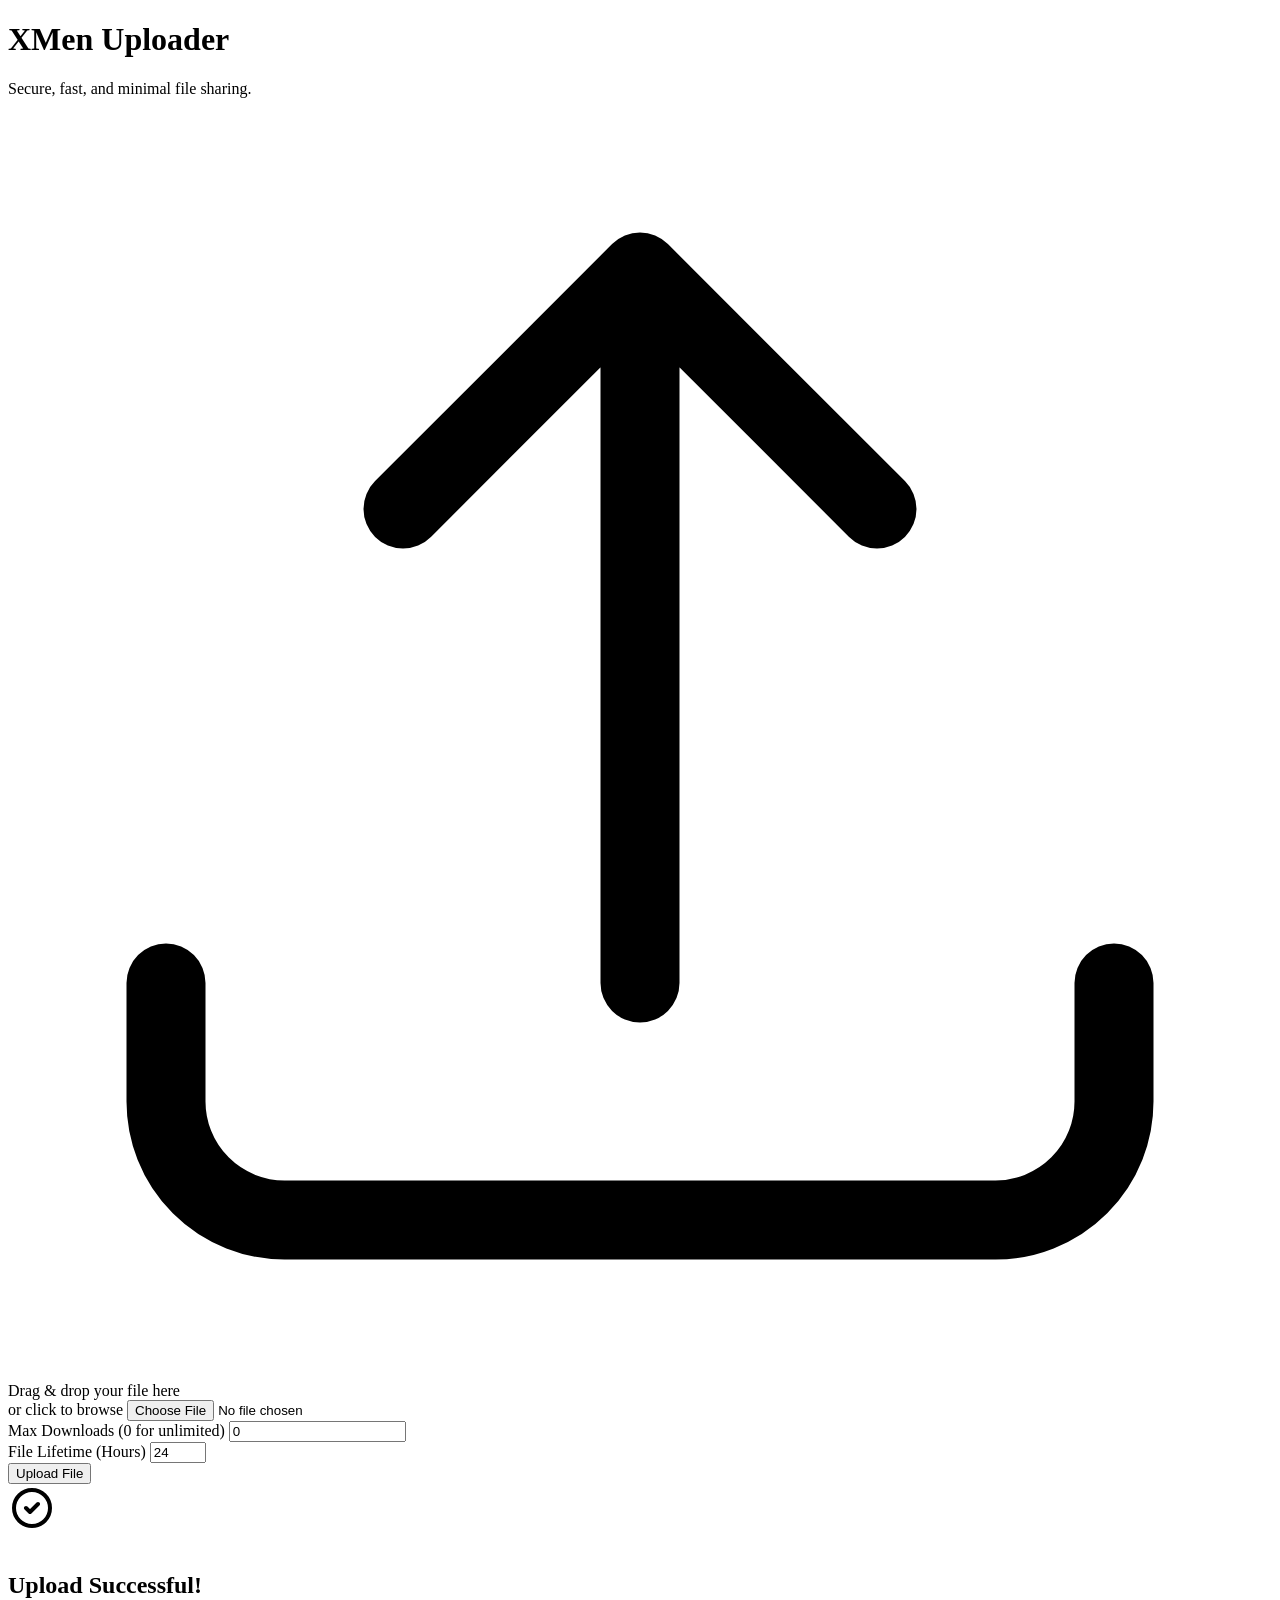
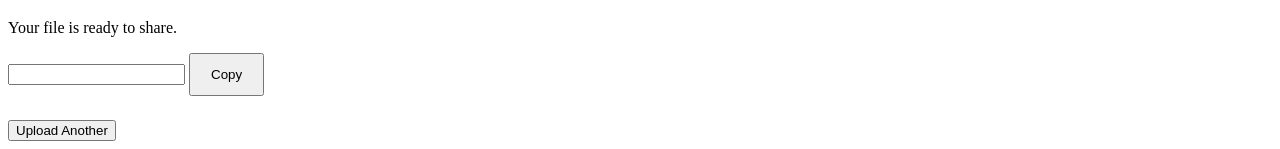
==== static/index.html @ 800649a5 "first commit" ====
<!DOCTYPE html>
<html lang="en">
<head>
    <meta charset="UTF-8">
    <meta name="viewport" content="width=device-width, initial-scale=1.0">
    <title>XMen Uploader</title>
    <link rel="stylesheet" href="/style.css">
</head>
<body>
    <div class="container" id="uploadContainer">
        <h1>XMen Uploader</h1>
        <p class="subtitle">Secure, fast, and minimal file sharing.</p>

        <form id="uploadForm">
            <div class="upload-area" id="dropZone">
                <svg xmlns="http://www.w3.org/2000/svg" fill="none" viewBox="0 0 24 24" stroke="currentColor">
                    <path stroke-linecap="round" stroke-linejoin="round" stroke-width="1.5" d="M3 16.5v2.25A2.25 2.25 0 005.25 21h13.5A2.25 2.25 0 0021 18.75V16.5m-13.5-9L12 3m0 0l4.5 4.5M12 3v13.5" />
                </svg>
                <span id="fileNameDisplay">Drag & drop your file here<br>or click to browse</span>
                <input type="file" id="fileInput" name="file" required>
            </div>

            <div class="form-group">
                <label for="max_downloads">Max Downloads (0 for unlimited)</label>
                <input type="number" id="max_downloads" name="max_downloads" class="form-control" value="0" min="0">
            </div>

            <div class="form-group">
                <label for="lifetime_hours">File Lifetime (Hours)</label>
                <input type="number" id="lifetime_hours" name="lifetime_hours" class="form-control" value="24" min="1" max="168">
            </div>

            <div class="error-message" id="errorMessage"></div>

            <button type="submit" class="btn btn-primary" id="uploadBtn">Upload File</button>

            <div class="progress-container" id="progressContainer">
                <div class="progress-bar">
                    <div class="progress-fill" id="progressFill"></div>
                </div>
            </div>
        </form>

        <div class="success-area" id="successArea">
            <svg xmlns="http://www.w3.org/2000/svg" style="width:48px;height:48px;color:var(--success-color);margin:0 auto 16px;" fill="none" viewBox="0 0 24 24" stroke="currentColor">
                <path stroke-linecap="round" stroke-linejoin="round" stroke-width="2" d="M9 12l2 2 4-4m6 2a9 9 0 11-18 0 9 9 0 0118 0z" />
            </svg>
            <h2>Upload Successful!</h2>
            <p class="subtitle" style="margin-bottom:16px;">Your file is ready to share.</p>
            
            <div class="link-input-group">
                <input type="text" id="shareLink" readonly>
                <button type="button" class="btn btn-secondary" style="width:auto;padding:12px 20px;" id="copyBtn">Copy</button>
            </div>
            
            <button class="btn btn-secondary" style="margin-top:24px;" onclick="location.reload()">Upload Another</button>
        </div>
    </div>

    <script>
        const dropZone = document.getElementById('dropZone');
        const fileInput = document.getElementById('fileInput');
        const fileNameDisplay = document.getElementById('fileNameDisplay');
        const uploadForm = document.getElementById('uploadForm');
        const progressContainer = document.getElementById('progressContainer');
        const progressFill = document.getElementById('progressFill');
        const uploadBtn = document.getElementById('uploadBtn');
        const successArea = document.getElementById('successArea');
        const shareLink = document.getElementById('shareLink');
        const copyBtn = document.getElementById('copyBtn');
        const errorMessage = document.getElementById('errorMessage');

        // Drag and drop handling
        dropZone.addEventListener('click', () => fileInput.click());
        
        dropZone.addEventListener('dragover', (e) => {
            e.preventDefault();
            dropZone.classList.add('dragover');
        });

        dropZone.addEventListener('dragleave', () => {
            dropZone.classList.remove('dragover');
        });

        dropZone.addEventListener('drop', (e) => {
            e.preventDefault();
            dropZone.classList.remove('dragover');
            if (e.dataTransfer.files.length) {
                fileInput.files = e.dataTransfer.files;
                updateFileName();
            }
        });

        fileInput.addEventListener('change', updateFileName);

        function updateFileName() {
            if (fileInput.files.length > 0) {
                fileNameDisplay.innerHTML = `<strong>${fileInput.files[0].name}</strong>`;
            }
        }

        uploadForm.addEventListener('submit', (e) => {
            e.preventDefault();
            if (fileInput.files.length === 0) return;

            errorMessage.style.display = 'none';
            uploadBtn.style.display = 'none';
            progressContainer.style.display = 'block';

            const formData = new FormData(uploadForm);
            const xhr = new XMLHttpRequest();

            xhr.open('POST', '/api/upload', true);

            xhr.upload.onprogress = (e) => {
                if (e.lengthComputable) {
                    const percentComplete = (e.loaded / e.total) * 100;
                    progressFill.style.width = percentComplete + '%';
                }
            };

            xhr.onload = function() {
                if (xhr.status === 200) {
                    const res = JSON.parse(xhr.responseText);
                    if (res.success) {
                        uploadForm.style.display = 'none';
                        successArea.style.display = 'block';
                        shareLink.value = window.location.origin + '/f/' + res.file.id;
                    } else {
                        showError(res.message);
                    }
                } else {
                    try {
                        const res = JSON.parse(xhr.responseText);
                        showError(res.message || "Upload failed.");
                    } catch(e) {
                        showError("Upload failed due to an error.");
                    }
                }
            };

            xhr.onerror = function() {
                showError("Network error occurred.");
            };

            xhr.send(formData);
        });

        function showError(msg) {
            errorMessage.textContent = msg;
            errorMessage.style.display = 'block';
            uploadBtn.style.display = 'inline-block';
            progressContainer.style.display = 'none';
            progressFill.style.width = '0%';
        }

        copyBtn.addEventListener('click', () => {
            shareLink.select();
            document.execCommand('copy');
            copyBtn.textContent = 'Copied!';
            setTimeout(() => {
                copyBtn.textContent = 'Copy';
            }, 2000);
        });
    </script>
</body>
</html>
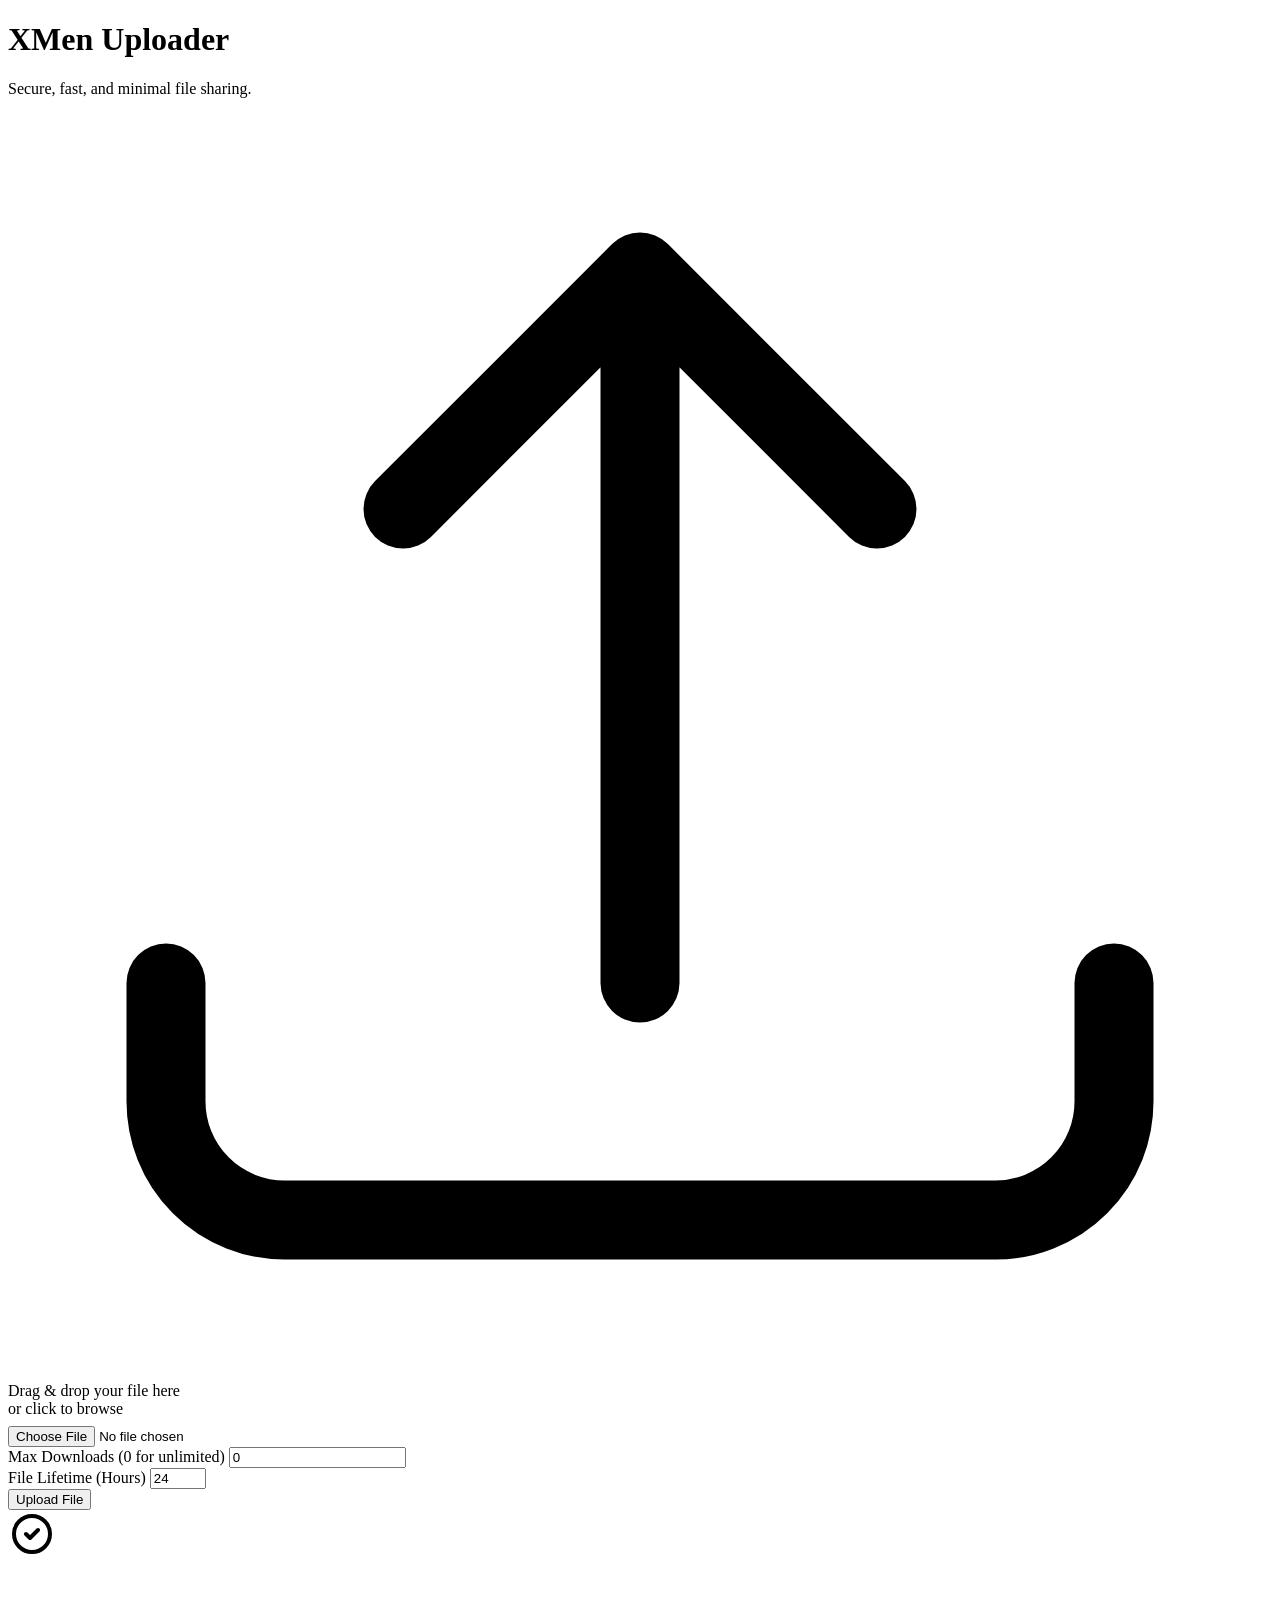
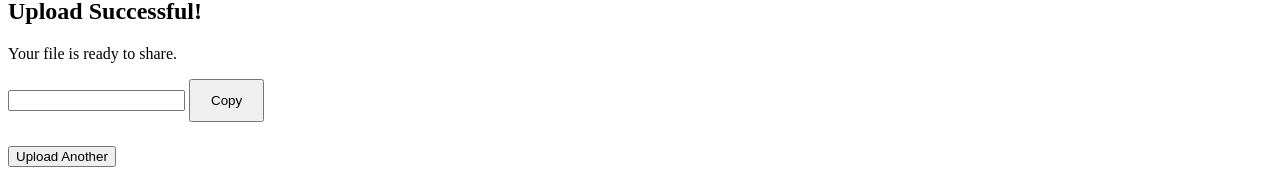
==== commit 7c34722b: "add linux build" ====
--- a/static/index.html
+++ b/static/index.html
@@ -9,7 +9,7 @@
 <body>
     <div class="container" id="uploadContainer">
         <h1>XMen Uploader</h1>
-        <p class="subtitle">Secure, fast, and minimal file sharing.</p>
+        <p class="subtitle" id="mainSubtitle">Secure, fast, and minimal file sharing.</p>
 
         <form id="uploadForm">
             <div class="upload-area" id="dropZone">
@@ -17,6 +17,7 @@
                     <path stroke-linecap="round" stroke-linejoin="round" stroke-width="1.5" d="M3 16.5v2.25A2.25 2.25 0 005.25 21h13.5A2.25 2.25 0 0021 18.75V16.5m-13.5-9L12 3m0 0l4.5 4.5M12 3v13.5" />
                 </svg>
                 <span id="fileNameDisplay">Drag & drop your file here<br>or click to browse</span>
+                <div id="maxSizeDisplay" style="font-size: 12px; color: var(--text-secondary); margin-top: 8px;"></div>
                 <input type="file" id="fileInput" name="file" required>
             </div>
 
@@ -69,6 +70,16 @@
         const shareLink = document.getElementById('shareLink');
         const copyBtn = document.getElementById('copyBtn');
         const errorMessage = document.getElementById('errorMessage');
+        const maxSizeDisplay = document.getElementById('maxSizeDisplay');
+
+        // Fetch Config
+        fetch('/api/config')
+            .then(res => res.json())
+            .then(data => {
+                const maxSizeMB = Math.floor(data.max_upload_size_bytes / (1024 * 1024));
+                maxSizeDisplay.textContent = `Max size: ${maxSizeMB} MB`;
+            })
+            .catch(err => console.error(err));
 
         // Drag and drop handling
         dropZone.addEventListener('click', () => fileInput.click());
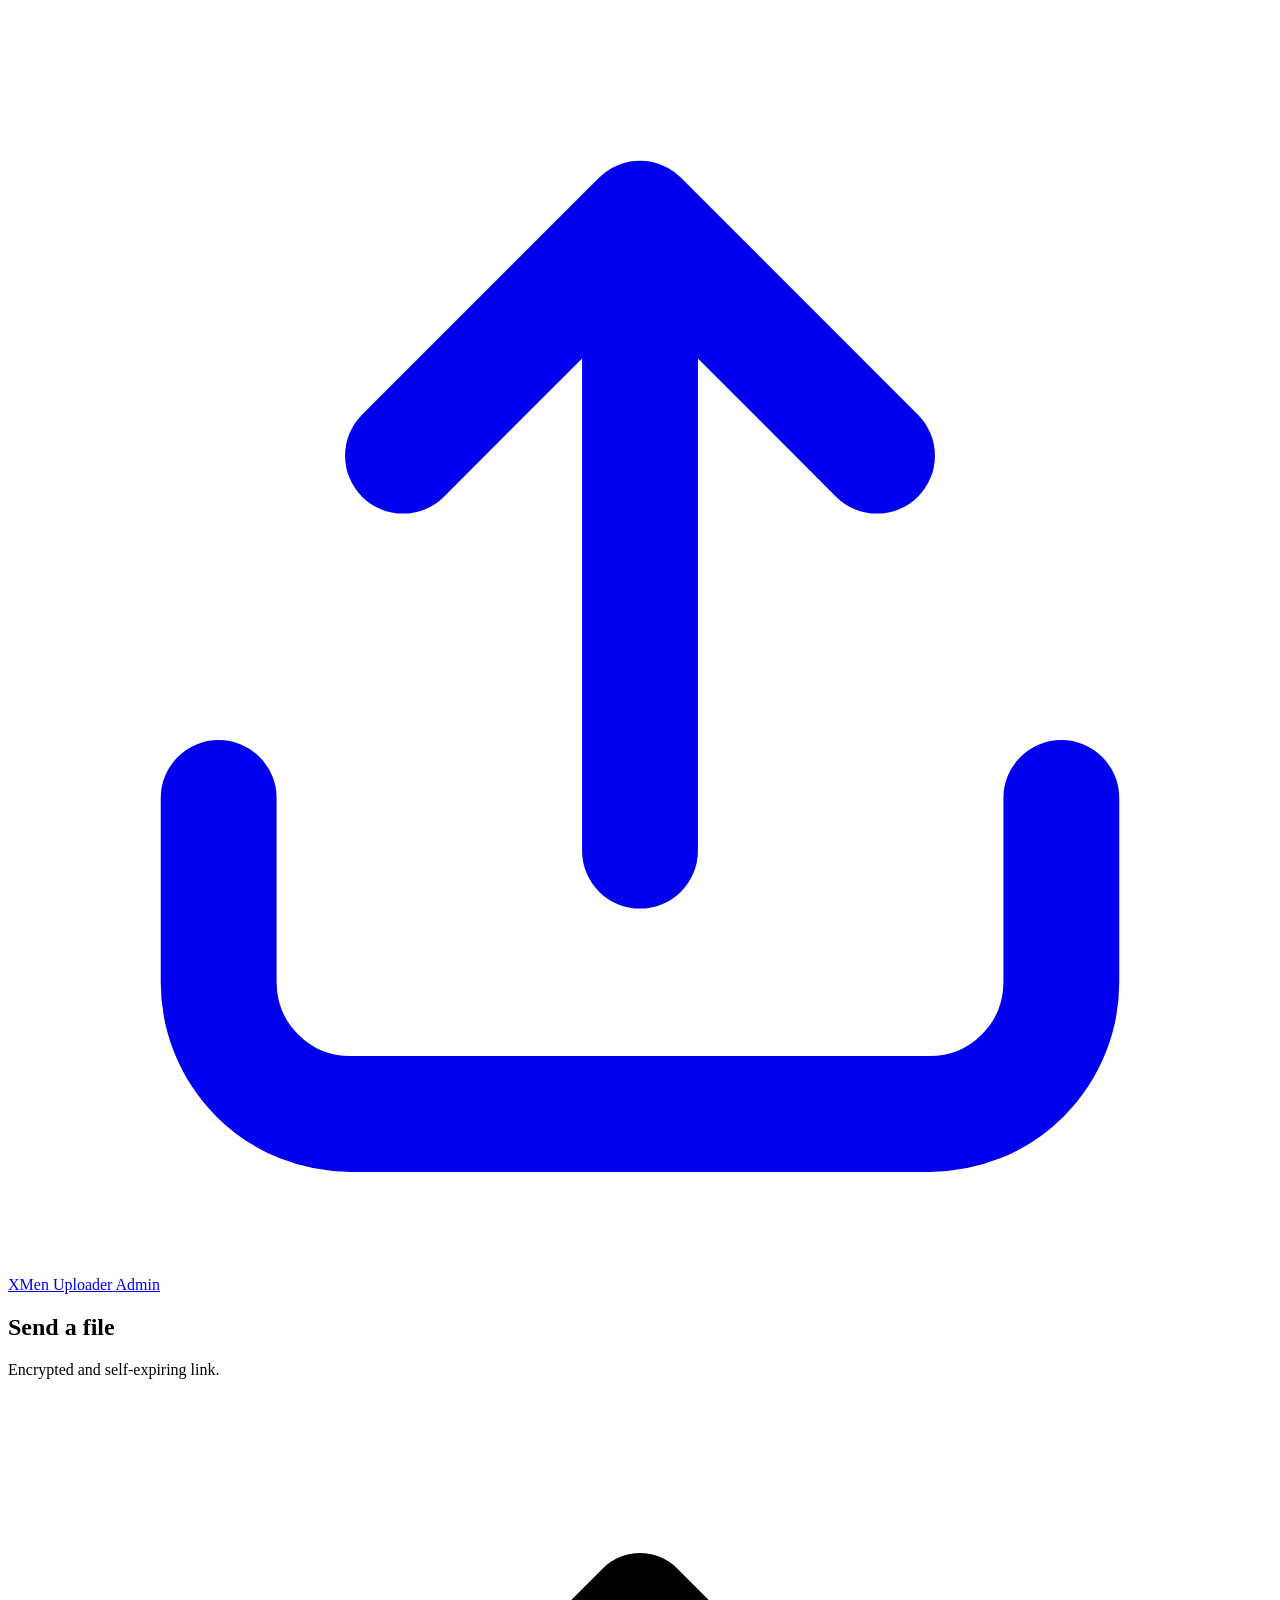
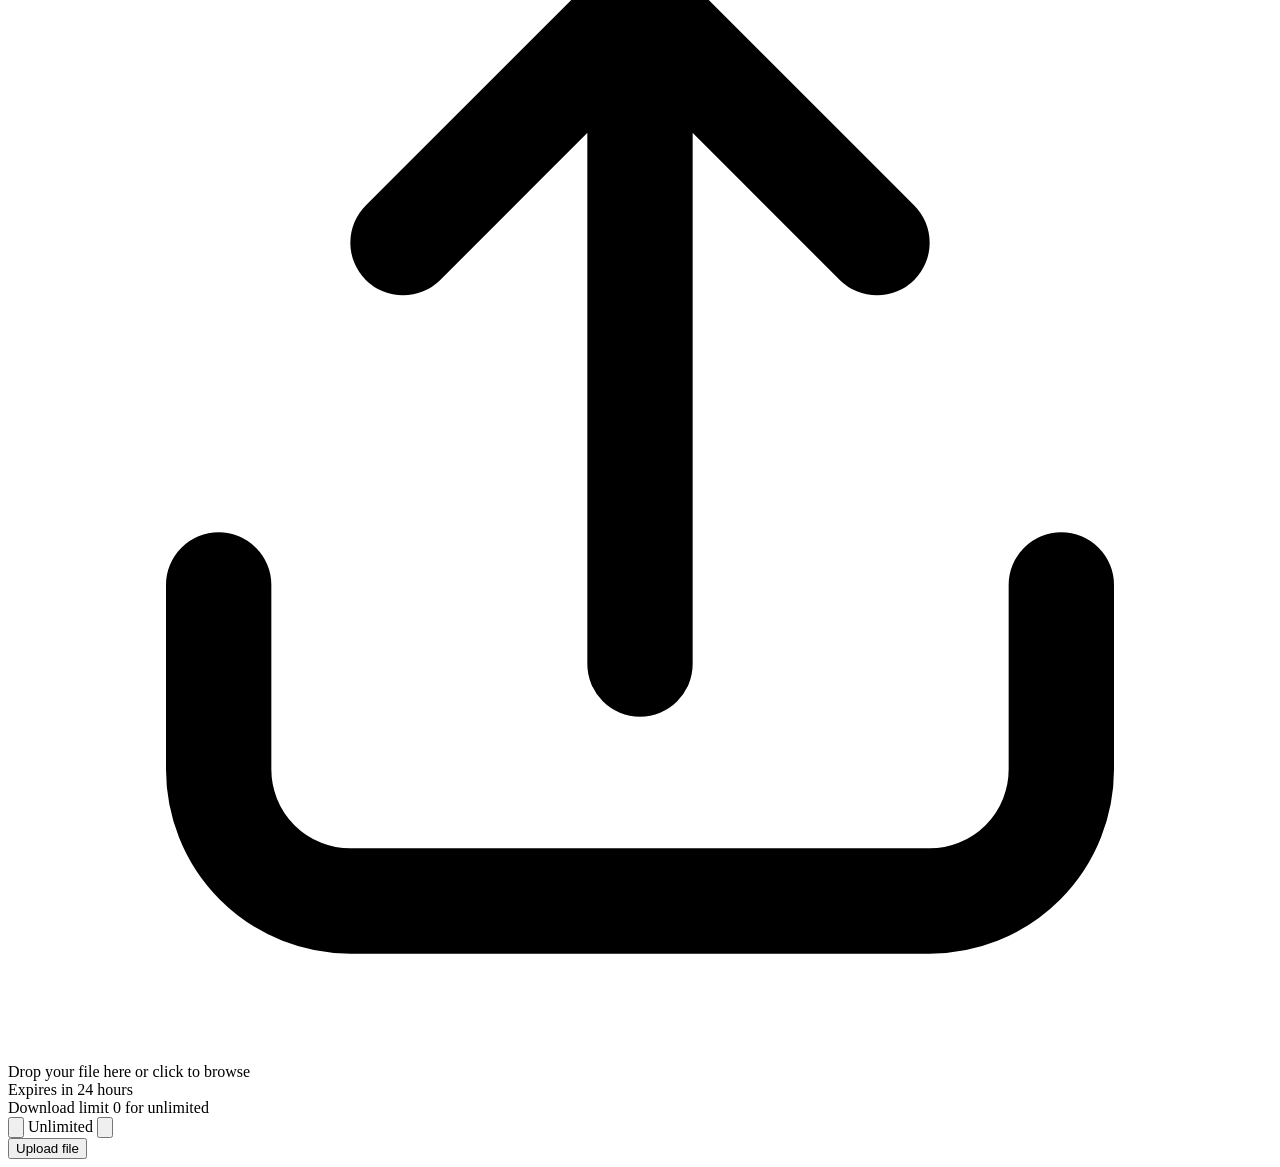
==== commit e78c7495: "Refactor frontend to authentic Apple liquid glass UI" ====
--- a/static/index.html
+++ b/static/index.html
@@ -2,177 +2,425 @@
 <html lang="en">
 <head>
     <meta charset="UTF-8">
-    <meta name="viewport" content="width=device-width, initial-scale=1.0">
+    <meta name="viewport" content="width=device-width, initial-scale=1.0, viewport-fit=cover">
+    <meta name="color-scheme" content="light dark">
+    <meta name="theme-color" content="#eceef3" media="(prefers-color-scheme: light)">
+    <meta name="theme-color" content="#0b0c10" media="(prefers-color-scheme: dark)">
     <title>XMen Uploader</title>
+    <link rel="icon" href="data:image/svg+xml,%3Csvg xmlns='http://www.w3.org/2000/svg' viewBox='0 0 32 32'%3E%3Crect width='32' height='32' rx='9' fill='%230071e3'/%3E%3Cpath d='M16 8v12m0 0 5-5m-5 5-5-5M10 24h12' stroke='white' stroke-width='2.4' stroke-linecap='round' stroke-linejoin='round' fill='none'/%3E%3C/svg%3E">
     <link rel="stylesheet" href="/style.css">
 </head>
 <body>
-    <div class="container" id="uploadContainer">
-        <h1>XMen Uploader</h1>
-        <p class="subtitle" id="mainSubtitle">Secure, fast, and minimal file sharing.</p>
-
-        <form id="uploadForm">
-            <div class="upload-area" id="dropZone">
-                <svg xmlns="http://www.w3.org/2000/svg" fill="none" viewBox="0 0 24 24" stroke="currentColor">
-                    <path stroke-linecap="round" stroke-linejoin="round" stroke-width="1.5" d="M3 16.5v2.25A2.25 2.25 0 005.25 21h13.5A2.25 2.25 0 0021 18.75V16.5m-13.5-9L12 3m0 0l4.5 4.5M12 3v13.5" />
-                </svg>
-                <span id="fileNameDisplay">Drag & drop your file here<br>or click to browse</span>
-                <div id="maxSizeDisplay" style="font-size: 12px; color: var(--text-secondary); margin-top: 8px;"></div>
-                <input type="file" id="fileInput" name="file" required>
-            </div>
-
-            <div class="form-group">
-                <label for="max_downloads">Max Downloads (0 for unlimited)</label>
-                <input type="number" id="max_downloads" name="max_downloads" class="form-control" value="0" min="0">
-            </div>
-
-            <div class="form-group">
-                <label for="lifetime_hours">File Lifetime (Hours)</label>
-                <input type="number" id="lifetime_hours" name="lifetime_hours" class="form-control" value="24" min="1" max="168">
-            </div>
-
-            <div class="error-message" id="errorMessage"></div>
-
-            <button type="submit" class="btn btn-primary" id="uploadBtn">Upload File</button>
-
-            <div class="progress-container" id="progressContainer">
+    <main class="stage">
+        <header class="topbar">
+            <a href="/" class="brand">
+                <span class="brand-icon">
+                    <svg viewBox="0 0 24 24" fill="none" stroke="currentColor" stroke-width="2.2" stroke-linecap="round" stroke-linejoin="round">
+                        <path d="M12 16V4m0 0 4.5 4.5M12 4 7.5 8.5"/>
+                        <path d="M4 15v3.5A2.5 2.5 0 0 0 6.5 21h11a2.5 2.5 0 0 0 2.5-2.5V15"/>
+                    </svg>
+                </span>
+                <span class="brand-title">XMen Uploader</span>
+            </a>
+            <a href="/admin" class="nav-link">Admin</a>
+        </header>
+
+        <section class="card" id="uploadCard">
+            <div class="card-header">
+                <h1 class="card-title">Send a file</h1>
+                <p class="card-subtitle">Encrypted and self-expiring link.</p>
+            </div>
+
+            <div class="dropzone" id="dropzone" role="button" tabindex="0" aria-label="Choose a file or drop one here">
+                <div class="dropzone-icon">
+                    <svg viewBox="0 0 24 24" fill="none" stroke="currentColor" stroke-width="2" stroke-linecap="round" stroke-linejoin="round">
+                        <path d="M12 16.5V4m0 0 4.5 4.5M12 4 7.5 8.5"/>
+                        <path d="M4 15v3.5A2.5 2.5 0 0 0 6.5 21h11a2.5 2.5 0 0 0 2.5-2.5V15"/>
+                    </svg>
+                </div>
+                <span class="dropzone-title">Drop your file here</span>
+                <span class="dropzone-hint" id="dropzoneHint">or click to browse</span>
+            </div>
+
+            <div class="file-pill" id="filePill" hidden>
+                <div class="file-icon" id="fileExt">FILE</div>
+                <div class="file-meta">
+                    <span class="file-name" id="fileName"></span>
+                    <span class="file-size" id="fileSize"></span>
+                </div>
+                <button type="button" class="btn-icon" id="clearFileBtn" aria-label="Remove selected file">
+                    <svg viewBox="0 0 24 24" fill="none" stroke="currentColor" stroke-width="2.4" stroke-linecap="round">
+                        <path d="M6 6l12 12M18 6 6 18"/>
+                    </svg>
+                </button>
+            </div>
+
+            <div class="options-group">
+                <div class="option-row">
+                    <div class="option-label-bar">
+                        <span class="option-label">Expires in</span>
+                        <span class="option-subtext" id="expirySubtext">24 hours</span>
+                    </div>
+                    <div class="segmented" id="expirySegmented" role="group" aria-label="Expiration duration"></div>
+                </div>
+
+                <div class="option-row">
+                    <div class="option-label-bar">
+                        <span class="option-label">Download limit</span>
+                        <span class="option-subtext">0 for unlimited</span>
+                    </div>
+                    <div class="stepper" role="group" aria-label="Download limit">
+                        <button type="button" id="dlDown" aria-label="Decrease downloads">
+                            <svg viewBox="0 0 24 24" fill="none" stroke="currentColor" stroke-width="2.4" stroke-linecap="round"><path d="M5 12h14"/></svg>
+                        </button>
+                        <span class="stepper-value" id="dlValue">Unlimited</span>
+                        <button type="button" id="dlUp" aria-label="Increase downloads">
+                            <svg viewBox="0 0 24 24" fill="none" stroke="currentColor" stroke-width="2.4" stroke-linecap="round"><path d="M12 5v14M5 12h14"/></svg>
+                        </button>
+                    </div>
+                </div>
+            </div>
+
+            <div class="progress-container" id="progressWrap" hidden>
                 <div class="progress-bar">
                     <div class="progress-fill" id="progressFill"></div>
                 </div>
-            </div>
-        </form>
-
-        <div class="success-area" id="successArea">
-            <svg xmlns="http://www.w3.org/2000/svg" style="width:48px;height:48px;color:var(--success-color);margin:0 auto 16px;" fill="none" viewBox="0 0 24 24" stroke="currentColor">
-                <path stroke-linecap="round" stroke-linejoin="round" stroke-width="2" d="M9 12l2 2 4-4m6 2a9 9 0 11-18 0 9 9 0 0118 0z" />
-            </svg>
-            <h2>Upload Successful!</h2>
-            <p class="subtitle" style="margin-bottom:16px;">Your file is ready to share.</p>
-            
-            <div class="link-input-group">
-                <input type="text" id="shareLink" readonly>
-                <button type="button" class="btn btn-secondary" style="width:auto;padding:12px 20px;" id="copyBtn">Copy</button>
-            </div>
-            
-            <button class="btn btn-secondary" style="margin-top:24px;" onclick="location.reload()">Upload Another</button>
-        </div>
-    </div>
-
+                <div class="progress-info">
+                    <span id="progressLabel">Uploading…</span>
+                    <span id="progressPct">0%</span>
+                </div>
+            </div>
+
+            <div id="noticeWrap"></div>
+
+            <button type="button" class="btn btn-primary" id="uploadBtn">Upload file</button>
+        </section>
+
+        <section class="card" id="successCard" hidden>
+            <div class="card-header">
+                <h1 class="card-title">Link is ready</h1>
+                <p class="card-subtitle" id="successSubtitle">Anyone with this link can download the file.</p>
+            </div>
+
+            <div class="share-row">
+                <input type="text" class="share-input" id="shareUrl" readonly>
+                <button type="button" class="btn btn-primary" id="copyShareBtn" style="width: auto; padding: 10px 18px;">Copy</button>
+            </div>
+
+            <div class="info-grid">
+                <div class="info-row">
+                    <span class="info-label">File</span>
+                    <span class="info-value" id="successFileName"></span>
+                </div>
+                <div class="info-row">
+                    <span class="info-label">Expires</span>
+                    <span class="info-value" id="successExpires"></span>
+                </div>
+                <div class="info-row">
+                    <span class="info-label">Downloads</span>
+                    <span class="info-value" id="successDownloads"></span>
+                </div>
+            </div>
+
+            <div style="display: flex; gap: 10px;">
+                <a href="#" target="_blank" rel="noopener" class="btn btn-secondary" id="previewBtn">Open page</a>
+                <button type="button" class="btn btn-primary" id="sendAnotherBtn">Send another</button>
+            </div>
+        </section>
+    </main>
+
+    <input type="file" id="fileInput" hidden>
+    <div class="toasts" id="toasts"></div>
+
+    <script src="/app.js"></script>
     <script>
-        const dropZone = document.getElementById('dropZone');
+    (() => {
+        'use strict';
+
+        const { fmtBytes, plural, toast, copyText, ICON_WARN } = window.App;
+
+        const uploadCard = document.getElementById('uploadCard');
+        const successCard = document.getElementById('successCard');
+        const dropzone = document.getElementById('dropzone');
+        const dropzoneHint = document.getElementById('dropzoneHint');
         const fileInput = document.getElementById('fileInput');
-        const fileNameDisplay = document.getElementById('fileNameDisplay');
-        const uploadForm = document.getElementById('uploadForm');
-        const progressContainer = document.getElementById('progressContainer');
+        const filePill = document.getElementById('filePill');
+        const fileExt = document.getElementById('fileExt');
+        const fileName = document.getElementById('fileName');
+        const fileSize = document.getElementById('fileSize');
+        const clearFileBtn = document.getElementById('clearFileBtn');
+
+        const expirySegmented = document.getElementById('expirySegmented');
+        const expirySubtext = document.getElementById('expirySubtext');
+        const dlDown = document.getElementById('dlDown');
+        const dlUp = document.getElementById('dlUp');
+        const dlValue = document.getElementById('dlValue');
+
+        const progressWrap = document.getElementById('progressWrap');
         const progressFill = document.getElementById('progressFill');
+        const progressLabel = document.getElementById('progressLabel');
+        const progressPct = document.getElementById('progressPct');
+        const noticeWrap = document.getElementById('noticeWrap');
         const uploadBtn = document.getElementById('uploadBtn');
-        const successArea = document.getElementById('successArea');
-        const shareLink = document.getElementById('shareLink');
-        const copyBtn = document.getElementById('copyBtn');
-        const errorMessage = document.getElementById('errorMessage');
-        const maxSizeDisplay = document.getElementById('maxSizeDisplay');
-
-        // Fetch Config
-        fetch('/api/config')
-            .then(res => res.json())
-            .then(data => {
-                const maxSizeMB = Math.floor(data.max_upload_size_bytes / (1024 * 1024));
-                maxSizeDisplay.textContent = `Max size: ${maxSizeMB} MB`;
-            })
-            .catch(err => console.error(err));
-
-        // Drag and drop handling
-        dropZone.addEventListener('click', () => fileInput.click());
-        
-        dropZone.addEventListener('dragover', (e) => {
-            e.preventDefault();
-            dropZone.classList.add('dragover');
-        });
-
-        dropZone.addEventListener('dragleave', () => {
-            dropZone.classList.remove('dragover');
-        });
-
-        dropZone.addEventListener('drop', (e) => {
-            e.preventDefault();
-            dropZone.classList.remove('dragover');
-            if (e.dataTransfer.files.length) {
-                fileInput.files = e.dataTransfer.files;
-                updateFileName();
-            }
-        });
-
-        fileInput.addEventListener('change', updateFileName);
-
-        function updateFileName() {
-            if (fileInput.files.length > 0) {
-                fileNameDisplay.innerHTML = `<strong>${fileInput.files[0].name}</strong>`;
-            }
-        }
-
-        uploadForm.addEventListener('submit', (e) => {
-            e.preventDefault();
-            if (fileInput.files.length === 0) return;
-
-            errorMessage.style.display = 'none';
-            uploadBtn.style.display = 'none';
-            progressContainer.style.display = 'block';
-
-            const formData = new FormData(uploadForm);
+
+        const shareUrl = document.getElementById('shareUrl');
+        const copyShareBtn = document.getElementById('copyShareBtn');
+        const successFileName = document.getElementById('successFileName');
+        const successExpires = document.getElementById('successExpires');
+        const successDownloads = document.getElementById('successDownloads');
+        const previewBtn = document.getElementById('previewBtn');
+        const sendAnotherBtn = document.getElementById('sendAnotherBtn');
+
+        let selectedFile = null;
+        let selectedHours = 24;
+        let selectedDownloads = 0;
+        let maxUploadSizeBytes = Infinity;
+        let maxLifetimeHours = 168;
+        let isUploading = false;
+
+        const PRESETS = [
+            { h: 1, label: '1h' },
+            { h: 6, label: '6h' },
+            { h: 24, label: '1d' },
+            { h: 168, label: '7d' }
+        ];
+
+        function showNotice(msg, isSuccess = false) {
+            noticeWrap.innerHTML = '';
+            if (!msg) return;
+            const el = document.createElement('div');
+            el.className = 'notice' + (isSuccess ? ' notice-success' : '');
+            el.innerHTML = (isSuccess ? window.App.ICON_OK : ICON_WARN) + '<span></span>';
+            el.querySelector('span').textContent = msg;
+            noticeWrap.appendChild(el);
+        }
+
+        function formatHours(h) {
+            if (h < 24) return h === 1 ? '1 hour' : `${h} hours`;
+            const d = h / 24;
+            return d === 1 ? '1 day' : `${d} days`;
+        }
+
+        function renderChips() {
+            expirySegmented.innerHTML = '';
+            const valid = PRESETS.filter(p => p.h <= maxLifetimeHours);
+            if (!valid.length) valid.push({ h: maxLifetimeHours, label: `${maxLifetimeHours}h` });
+            valid.forEach(p => {
+                const btn = document.createElement('button');
+                btn.type = 'button';
+                btn.textContent = p.label;
+                btn.setAttribute('aria-pressed', String(p.h === selectedHours));
+                btn.addEventListener('click', () => {
+                    selectedHours = p.h;
+                    expirySubtext.textContent = formatHours(selectedHours);
+                    renderChips();
+                });
+                expirySegmented.appendChild(btn);
+            });
+            expirySubtext.textContent = formatHours(selectedHours);
+        }
+
+        function updateDlUI() {
+            dlValue.textContent = selectedDownloads === 0 ? 'Unlimited' : String(selectedDownloads);
+            dlDown.disabled = selectedDownloads <= 0;
+            dlUp.disabled = selectedDownloads >= 100;
+        }
+
+        dlDown.addEventListener('click', () => {
+            selectedDownloads = Math.max(0, selectedDownloads - (selectedDownloads > 10 ? 5 : 1));
+            updateDlUI();
+        });
+
+        dlUp.addEventListener('click', () => {
+            selectedDownloads = Math.min(100, selectedDownloads + (selectedDownloads >= 10 ? 5 : 1));
+            updateDlUI();
+        });
+
+        function handleFile(f) {
+            if (!f) return;
+            if (f.size === 0) return showNotice('The selected file is empty.');
+            if (Number.isFinite(maxUploadSizeBytes) && f.size > maxUploadSizeBytes) {
+                return showNotice(`File is ${fmtBytes(f.size)}. Server limit is ${fmtBytes(maxUploadSizeBytes)}.`);
+            }
+            showNotice('');
+            selectedFile = f;
+            fileName.textContent = f.name;
+            fileSize.textContent = fmtBytes(f.size);
+            const extMatch = /\.([a-zA-Z0-9]{1,6})$/.exec(f.name);
+            fileExt.textContent = extMatch ? extMatch[1].toUpperCase() : 'FILE';
+            dropzone.hidden = true;
+            filePill.hidden = false;
+        }
+
+        function clearFile() {
+            selectedFile = null;
+            fileInput.value = '';
+            dropzone.hidden = false;
+            filePill.hidden = true;
+            showNotice('');
+        }
+
+        dropzone.addEventListener('click', () => { if (!isUploading) fileInput.click(); });
+        dropzone.addEventListener('keydown', (e) => {
+            if ((e.key === 'Enter' || e.key === ' ') && !isUploading) {
+                e.preventDefault();
+                fileInput.click();
+            }
+        });
+
+        ['dragenter', 'dragover'].forEach(evt => {
+            dropzone.addEventListener(evt, (e) => {
+                e.preventDefault();
+                dropzone.classList.add('is-active');
+            });
+        });
+
+        ['dragleave', 'drop'].forEach(evt => {
+            dropzone.addEventListener(evt, (e) => {
+                e.preventDefault();
+                dropzone.classList.remove('is-active');
+            });
+        });
+
+        dropzone.addEventListener('drop', (e) => {
+            const dt = e.dataTransfer;
+            if (dt && dt.files && dt.files.length) {
+                handleFile(dt.files[0]);
+            }
+        });
+
+        fileInput.addEventListener('change', () => {
+            if (fileInput.files && fileInput.files.length) {
+                handleFile(fileInput.files[0]);
+            }
+        });
+
+        clearFileBtn.addEventListener('click', clearFile);
+
+        uploadBtn.addEventListener('click', () => {
+            if (isUploading) return;
+            if (!selectedFile) {
+                return showNotice('Please choose a file to upload first.');
+            }
+
+            isUploading = true;
+            uploadBtn.disabled = true;
+            uploadBtn.textContent = 'Uploading…';
+            showNotice('');
+            progressWrap.hidden = false;
+            progressFill.style.width = '0%';
+            progressPct.textContent = '0%';
+            progressLabel.textContent = `Uploading ${selectedFile.name}`;
+
+            const formData = new FormData();
+            formData.append('file', selectedFile);
+            formData.append('max_downloads', String(selectedDownloads));
+            formData.append('lifetime_hours', String(selectedHours));
+
             const xhr = new XMLHttpRequest();
-
             xhr.open('POST', '/api/upload', true);
 
-            xhr.upload.onprogress = (e) => {
-                if (e.lengthComputable) {
-                    const percentComplete = (e.loaded / e.total) * 100;
-                    progressFill.style.width = percentComplete + '%';
-                }
-            };
-
-            xhr.onload = function() {
-                if (xhr.status === 200) {
-                    const res = JSON.parse(xhr.responseText);
-                    if (res.success) {
-                        uploadForm.style.display = 'none';
-                        successArea.style.display = 'block';
-                        shareLink.value = window.location.origin + '/f/' + res.file.id;
-                    } else {
-                        showError(res.message);
+            xhr.upload.addEventListener('progress', (e) => {
+                if (!e.lengthComputable) return;
+                const pct = Math.min((e.loaded / e.total) * 100, 100);
+                progressFill.style.width = `${pct}%`;
+                progressPct.textContent = `${Math.floor(pct)}%`;
+                progressLabel.textContent = `${fmtBytes(e.loaded)} of ${fmtBytes(e.total)}`;
+            });
+
+            xhr.addEventListener('load', () => {
+                isUploading = false;
+                uploadBtn.disabled = false;
+                uploadBtn.textContent = 'Upload file';
+
+                if (xhr.status >= 200 && xhr.status < 300) {
+                    try {
+                        const res = JSON.parse(xhr.responseText);
+                        if (res.success && res.file) {
+                            return onUploadSuccess(res.file);
+                        }
+                        showNotice(res.message || 'Upload failed.');
+                    } catch (_) {
+                        showNotice('Invalid server response.');
                     }
                 } else {
+                    let err = 'Upload failed. Please try again.';
                     try {
                         const res = JSON.parse(xhr.responseText);
-                        showError(res.message || "Upload failed.");
-                    } catch(e) {
-                        showError("Upload failed due to an error.");
-                    }
+                        if (res.message) err = res.message;
+                    } catch (_) {}
+                    showNotice(err);
                 }
-            };
-
-            xhr.onerror = function() {
-                showError("Network error occurred.");
-            };
+                progressWrap.hidden = true;
+            });
+
+            xhr.addEventListener('error', () => {
+                isUploading = false;
+                uploadBtn.disabled = false;
+                uploadBtn.textContent = 'Upload file';
+                progressWrap.hidden = true;
+                showNotice('Network error occurred during upload.');
+            });
 
             xhr.send(formData);
         });
 
-        function showError(msg) {
-            errorMessage.textContent = msg;
-            errorMessage.style.display = 'block';
-            uploadBtn.style.display = 'inline-block';
-            progressContainer.style.display = 'none';
-            progressFill.style.width = '0%';
-        }
-
-        copyBtn.addEventListener('click', () => {
-            shareLink.select();
-            document.execCommand('copy');
-            copyBtn.textContent = 'Copied!';
-            setTimeout(() => {
-                copyBtn.textContent = 'Copy';
-            }, 2000);
-        });
+        function onUploadSuccess(file) {
+            progressWrap.hidden = true;
+            uploadCard.hidden = true;
+            successCard.hidden = false;
+
+            const url = `${window.location.origin}/f/${file.id}`;
+            shareUrl.value = url;
+            previewBtn.href = url;
+
+            successFileName.textContent = file.original_name;
+            successExpires.textContent = formatHours(selectedHours);
+            successDownloads.textContent = selectedDownloads === 0 ? 'Unlimited' : plural(selectedDownloads, 'download');
+
+            toast('File uploaded successfully');
+            shareUrl.focus();
+            shareUrl.select();
+        }
+
+        copyShareBtn.addEventListener('click', async () => {
+            const ok = await copyText(shareUrl.value);
+            if (ok) {
+                toast('Link copied to clipboard');
+            } else {
+                toast('Failed to copy', 'warn');
+            }
+        });
+
+        sendAnotherBtn.addEventListener('click', () => {
+            clearFile();
+            selectedHours = Math.min(24, maxLifetimeHours);
+            selectedDownloads = 0;
+            renderChips();
+            updateDlUI();
+            successCard.hidden = true;
+            uploadCard.hidden = false;
+        });
+
+        fetch('/api/config')
+            .then(r => r.json())
+            .then(cfg => {
+                if (cfg.max_upload_size_bytes) {
+                    maxUploadSizeBytes = cfg.max_upload_size_bytes;
+                    dropzoneHint.textContent = `or click to browse · up to ${fmtBytes(maxUploadSizeBytes)}`;
+                }
+                if (cfg.max_lifetime_days) {
+                    maxLifetimeHours = cfg.max_lifetime_days * 24;
+                }
+                if (selectedHours > maxLifetimeHours) selectedHours = maxLifetimeHours;
+                renderChips();
+            })
+            .catch(() => {
+                renderChips();
+            });
+
+        updateDlUI();
+    })();
     </script>
 </body>
 </html>
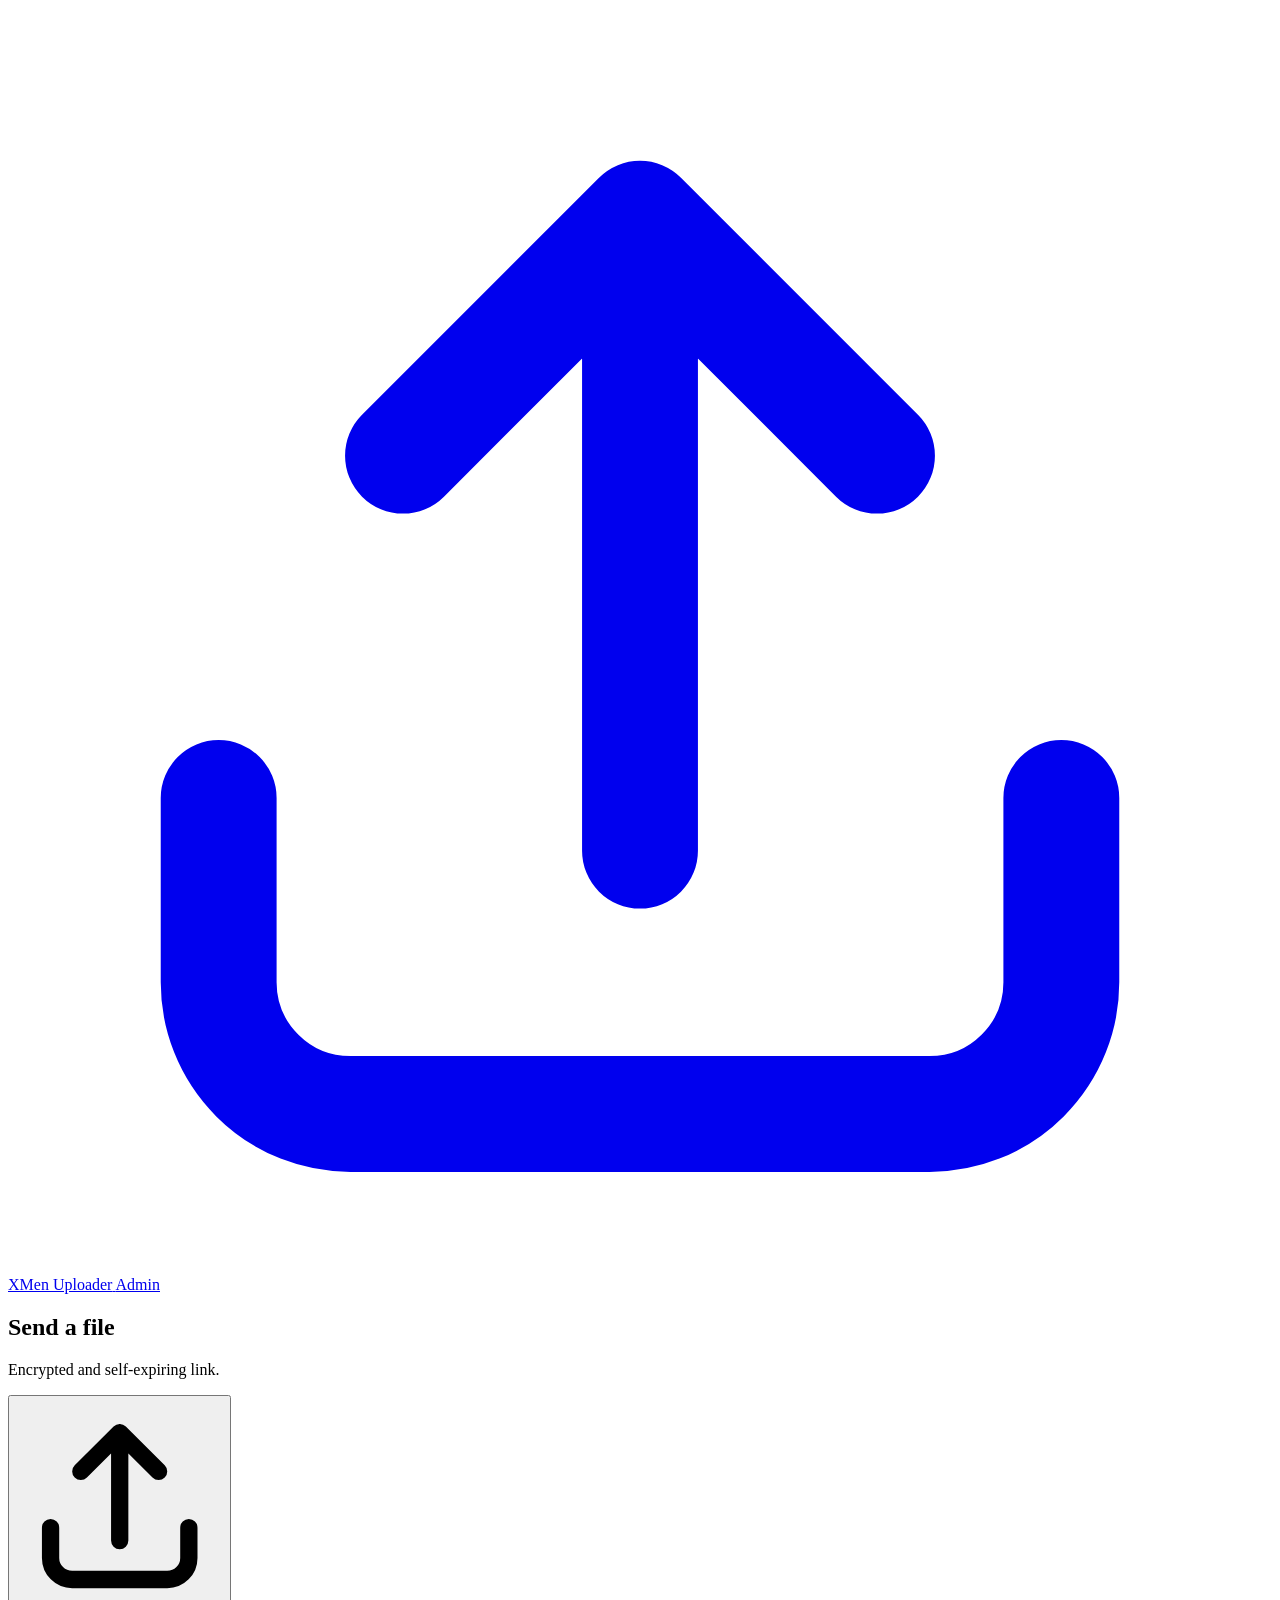
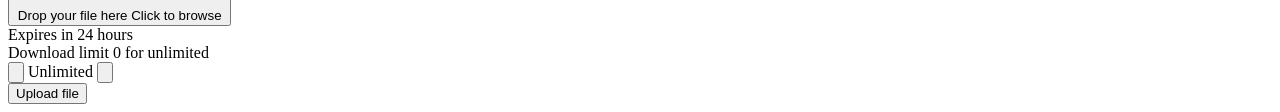
==== commit 449254ea: "Apply Refactoring UI principles to app UI Rework styling across index, admin, and download pages: co" ====
--- a/static/index.html
+++ b/static/index.html
@@ -4,8 +4,8 @@
     <meta charset="UTF-8">
     <meta name="viewport" content="width=device-width, initial-scale=1.0, viewport-fit=cover">
     <meta name="color-scheme" content="light dark">
-    <meta name="theme-color" content="#eceef3" media="(prefers-color-scheme: light)">
-    <meta name="theme-color" content="#0b0c10" media="(prefers-color-scheme: dark)">
+    <meta name="theme-color" content="#eef0f4" media="(prefers-color-scheme: light)">
+    <meta name="theme-color" content="#0a0b0e" media="(prefers-color-scheme: dark)">
     <title>XMen Uploader</title>
     <link rel="icon" href="data:image/svg+xml,%3Csvg xmlns='http://www.w3.org/2000/svg' viewBox='0 0 32 32'%3E%3Crect width='32' height='32' rx='9' fill='%230071e3'/%3E%3Cpath d='M16 8v12m0 0 5-5m-5 5-5-5M10 24h12' stroke='white' stroke-width='2.4' stroke-linecap='round' stroke-linejoin='round' fill='none'/%3E%3C/svg%3E">
     <link rel="stylesheet" href="/style.css">
@@ -31,16 +31,16 @@
                 <p class="card-subtitle">Encrypted and self-expiring link.</p>
             </div>
 
-            <div class="dropzone" id="dropzone" role="button" tabindex="0" aria-label="Choose a file or drop one here">
-                <div class="dropzone-icon">
+            <button type="button" class="dropzone" id="dropzone" aria-label="Choose a file or drop one here">
+                <span class="dropzone-icon">
                     <svg viewBox="0 0 24 24" fill="none" stroke="currentColor" stroke-width="2" stroke-linecap="round" stroke-linejoin="round">
                         <path d="M12 16.5V4m0 0 4.5 4.5M12 4 7.5 8.5"/>
                         <path d="M4 15v3.5A2.5 2.5 0 0 0 6.5 21h11a2.5 2.5 0 0 0 2.5-2.5V15"/>
                     </svg>
-                </div>
+                </span>
                 <span class="dropzone-title">Drop your file here</span>
-                <span class="dropzone-hint" id="dropzoneHint">or click to browse</span>
-            </div>
+                <span class="dropzone-hint" id="dropzoneHint">Click to browse</span>
+            </button>
 
             <div class="file-pill" id="filePill" hidden>
                 <div class="file-icon" id="fileExt">FILE</div>
@@ -67,7 +67,7 @@
                 <div class="option-row">
                     <div class="option-label-bar">
                         <span class="option-label">Download limit</span>
-                        <span class="option-subtext">0 for unlimited</span>
+                        <span class="option-subtext option-hint">0 for unlimited</span>
                     </div>
                     <div class="stepper" role="group" aria-label="Download limit">
                         <button type="button" id="dlDown" aria-label="Decrease downloads">
@@ -82,16 +82,14 @@
             </div>
 
             <div class="progress-container" id="progressWrap" hidden>
-                <div class="progress-bar">
-                    <div class="progress-fill" id="progressFill"></div>
-                </div>
+                <progress class="progress-bar" id="progressBar" max="100" value="0" aria-label="Upload progress"></progress>
                 <div class="progress-info">
                     <span id="progressLabel">Uploading…</span>
                     <span id="progressPct">0%</span>
                 </div>
             </div>
 
-            <div id="noticeWrap"></div>
+            <div id="noticeWrap" class="notice-wrap" aria-live="polite"></div>
 
             <button type="button" class="btn btn-primary" id="uploadBtn">Upload file</button>
         </section>
@@ -103,8 +101,8 @@
             </div>
 
             <div class="share-row">
-                <input type="text" class="share-input" id="shareUrl" readonly>
-                <button type="button" class="btn btn-primary" id="copyShareBtn" style="width: auto; padding: 10px 18px;">Copy</button>
+                <input type="text" class="share-input" id="shareUrl" aria-label="Share link" readonly spellcheck="false">
+                <button type="button" class="btn btn-primary btn-auto" id="copyShareBtn">Copy</button>
             </div>
 
             <div class="info-grid">
@@ -122,15 +120,15 @@
                 </div>
             </div>
 
-            <div style="display: flex; gap: 10px;">
+            <div class="actions-row">
                 <a href="#" target="_blank" rel="noopener" class="btn btn-secondary" id="previewBtn">Open page</a>
-                <button type="button" class="btn btn-primary" id="sendAnotherBtn">Send another</button>
+                <button type="button" class="btn btn-ghost" id="sendAnotherBtn">Send another</button>
             </div>
         </section>
     </main>
 
     <input type="file" id="fileInput" hidden>
-    <div class="toasts" id="toasts"></div>
+    <div class="toasts" id="toasts" aria-live="polite" aria-atomic="false"></div>
 
     <script src="/app.js"></script>
     <script>
@@ -157,7 +155,7 @@
         const dlValue = document.getElementById('dlValue');
 
         const progressWrap = document.getElementById('progressWrap');
-        const progressFill = document.getElementById('progressFill');
+        const progressBar = document.getElementById('progressBar');
         const progressLabel = document.getElementById('progressLabel');
         const progressPct = document.getElementById('progressPct');
         const noticeWrap = document.getElementById('noticeWrap');
@@ -190,6 +188,7 @@
             if (!msg) return;
             const el = document.createElement('div');
             el.className = 'notice' + (isSuccess ? ' notice-success' : '');
+            el.setAttribute('role', 'alert');
             el.innerHTML = (isSuccess ? window.App.ICON_OK : ICON_WARN) + '<span></span>';
             el.querySelector('span').textContent = msg;
             noticeWrap.appendChild(el);
@@ -250,6 +249,7 @@
             fileExt.textContent = extMatch ? extMatch[1].toUpperCase() : 'FILE';
             dropzone.hidden = true;
             filePill.hidden = false;
+            uploadBtn.focus();
         }
 
         function clearFile() {
@@ -258,15 +258,10 @@
             dropzone.hidden = false;
             filePill.hidden = true;
             showNotice('');
+            dropzone.focus();
         }
 
         dropzone.addEventListener('click', () => { if (!isUploading) fileInput.click(); });
-        dropzone.addEventListener('keydown', (e) => {
-            if ((e.key === 'Enter' || e.key === ' ') && !isUploading) {
-                e.preventDefault();
-                fileInput.click();
-            }
-        });
 
         ['dragenter', 'dragover'].forEach(evt => {
             dropzone.addEventListener(evt, (e) => {
@@ -308,7 +303,7 @@
             uploadBtn.textContent = 'Uploading…';
             showNotice('');
             progressWrap.hidden = false;
-            progressFill.style.width = '0%';
+            progressBar.value = 0;
             progressPct.textContent = '0%';
             progressLabel.textContent = `Uploading ${selectedFile.name}`;
 
@@ -323,7 +318,7 @@
             xhr.upload.addEventListener('progress', (e) => {
                 if (!e.lengthComputable) return;
                 const pct = Math.min((e.loaded / e.total) * 100, 100);
-                progressFill.style.width = `${pct}%`;
+                progressBar.value = pct;
                 progressPct.textContent = `${Math.floor(pct)}%`;
                 progressLabel.textContent = `${fmtBytes(e.loaded)} of ${fmtBytes(e.total)}`;
             });
@@ -400,6 +395,7 @@
             updateDlUI();
             successCard.hidden = true;
             uploadCard.hidden = false;
+            dropzone.focus();
         });
 
         fetch('/api/config')
@@ -407,7 +403,7 @@
             .then(cfg => {
                 if (cfg.max_upload_size_bytes) {
                     maxUploadSizeBytes = cfg.max_upload_size_bytes;
-                    dropzoneHint.textContent = `or click to browse · up to ${fmtBytes(maxUploadSizeBytes)}`;
+                    dropzoneHint.textContent = `Click to browse · ${fmtBytes(maxUploadSizeBytes)} max`;
                 }
                 if (cfg.max_lifetime_days) {
                     maxLifetimeHours = cfg.max_lifetime_days * 24;
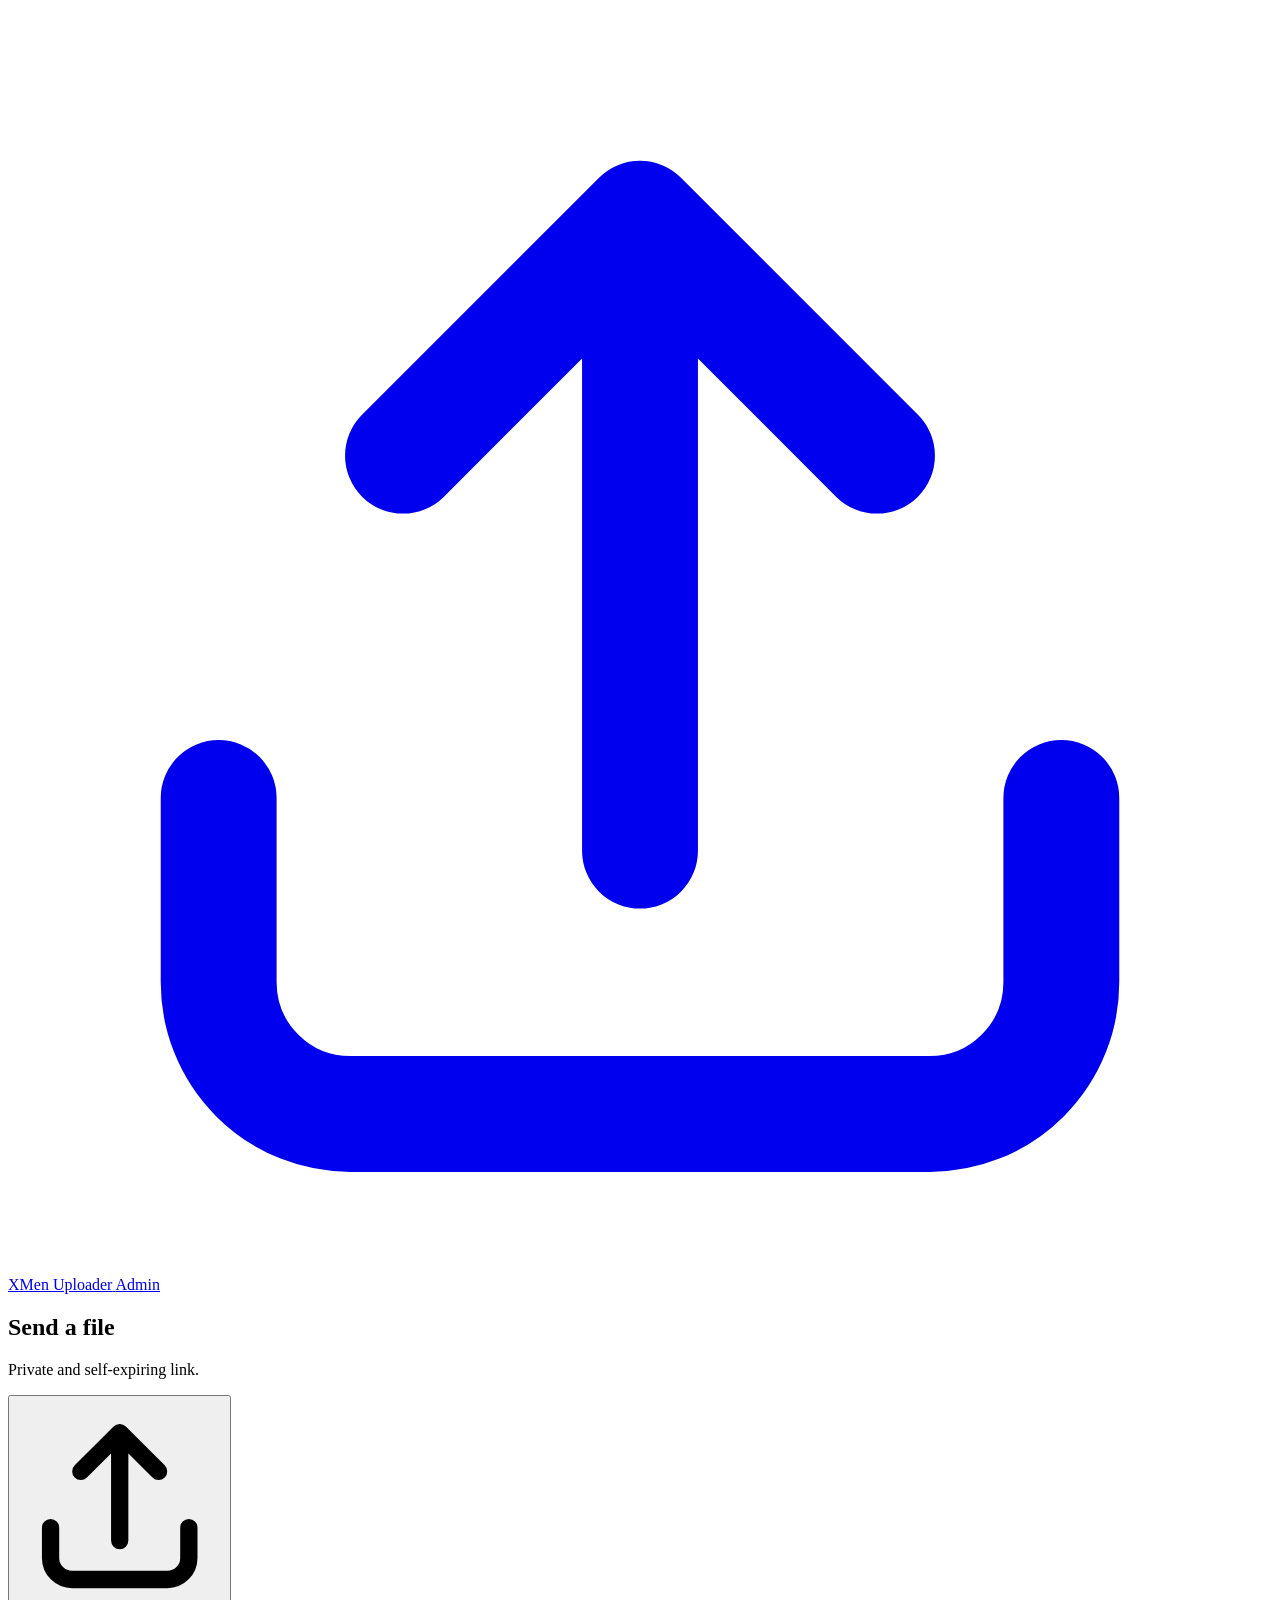
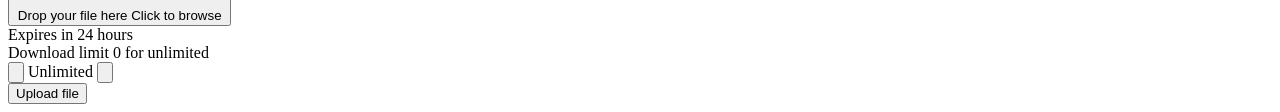
==== commit aae5c973: "Harden lifecycle, uploads, downloads, and admin auth - add graceful shutdown, startup cleanup, and s" ====
--- a/static/index.html
+++ b/static/index.html
@@ -28,7 +28,7 @@
         <section class="card" id="uploadCard">
             <div class="card-header">
                 <h1 class="card-title">Send a file</h1>
-                <p class="card-subtitle">Encrypted and self-expiring link.</p>
+                <p class="card-subtitle">Private and self-expiring link.</p>
             </div>
 
             <button type="button" class="dropzone" id="dropzone" aria-label="Choose a file or drop one here">
@@ -183,13 +183,13 @@
             { h: 168, label: '7d' }
         ];
 
-        function showNotice(msg, isSuccess = false) {
+        function showNotice(msg) {
             noticeWrap.innerHTML = '';
             if (!msg) return;
             const el = document.createElement('div');
-            el.className = 'notice' + (isSuccess ? ' notice-success' : '');
+            el.className = 'notice';
             el.setAttribute('role', 'alert');
-            el.innerHTML = (isSuccess ? window.App.ICON_OK : ICON_WARN) + '<span></span>';
+            el.innerHTML = ICON_WARN + '<span></span>';
             el.querySelector('span').textContent = msg;
             noticeWrap.appendChild(el);
         }
@@ -339,11 +339,20 @@
                         showNotice('Invalid server response.');
                     }
                 } else {
-                    let err = 'Upload failed. Please try again.';
+                    let err = '';
                     try {
                         const res = JSON.parse(xhr.responseText);
                         if (res.message) err = res.message;
                     } catch (_) {}
+                    if (!err) {
+                        if (xhr.status === 429) {
+                            err = 'Too many uploads. Please wait a minute and try again.';
+                        } else if (xhr.status === 413) {
+                            err = 'File exceeds maximum upload size.';
+                        } else {
+                            err = 'Upload failed. Please try again.';
+                        }
+                    }
                     showNotice(err);
                 }
                 progressWrap.hidden = true;
